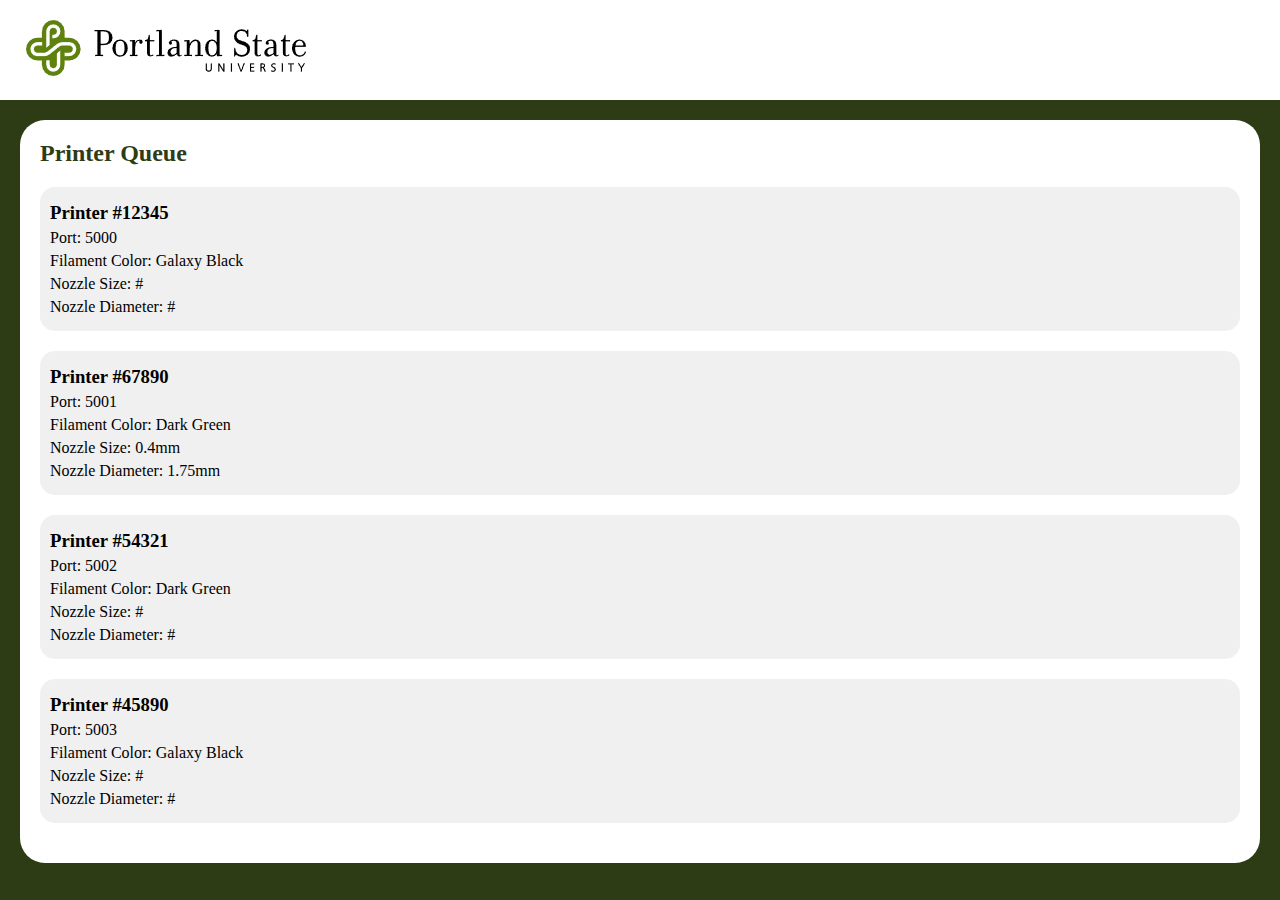
==== index.html @ fbbd2416 "Queue view" ====
<!DOCTYPE html>
<html lang="en">
<head>
    <meta charset="UTF-8">
    <meta name="viewport" content="width=device-width, initial-scale=1.0">
    <link rel="stylesheet" href="styles.css">
    <title>Capstone Webpages</title>
</head>
<body>
    <div class="nav-container">
        <img src="./Images/PSU logo.png" alt="PSU Logo">
    </div>
    
    <div class="printer-queue">
    <h2>Printer Queue</h2>
        <ul>
            <li>
                <h3>Printer #12345</h3>
                <p>Port: 5000</p>
                <p>Filament Color: Galaxy Black</p>
                <p>Nozzle Size: #</p>
                <p>Nozzle Diameter: #</p>
            </li>
            <li>
                <h3>Printer #67890</h3>
                <p>Port: 5001</p>
                <p>Filament Color: Dark Green</p>
                <p>Nozzle Size: 0.4mm</p>
                <p>Nozzle Diameter: 1.75mm</p>
            </li>
            <li>
                <h3>Printer #54321</h3>
                <p>Port: 5002</p>
                <p>Filament Color: Dark Green</p>
                <p>Nozzle Size: #</p>
                <p>Nozzle Diameter: #</p>
            </li>
            <li>
                <h3>Printer #45890</h3>
                <p>Port: 5003</p>
                <p>Filament Color: Galaxy Black</p>
                <p>Nozzle Size: #</p>
                <p>Nozzle Diameter: #</p>
            </li>
            <!-- Add more printer details here as needed -->
        </ul>
    </div>
</body>
</html>
---- styles.css ----
:root {
    --main-color-green: #2e3c16;
    --main-color-white: white; 
}

body {
    margin: 0;
    padding: 0;
    box-sizing: border-box;
    background-color: var(--main-color-green);
}

/********** Img **********/ 
.nav-container {
    height: 100px;
    background-color: var(--main-color-white);
}

.nav-container img {
    padding: 10px 25px;
}

/********** Printer queue **********/
.printer-queue {
    margin: 20px;
    padding: 20px;
    background-color: var(--main-color-white);
    border-radius: 25px;
}

.printer-queue h2 {
    margin-top: 0;
    color: var(--main-color-green);
}

.printer-queue ul {
    list-style-type: none;
    padding: 0;
}

.printer-queue li {
    background-color: #f0f0f0;
    margin: 20px 0;
    padding: 10px;
    border-radius: 15px;
}

.printer-queue li h3, 
.printer-queue li p {
    margin: 5px 0;
}
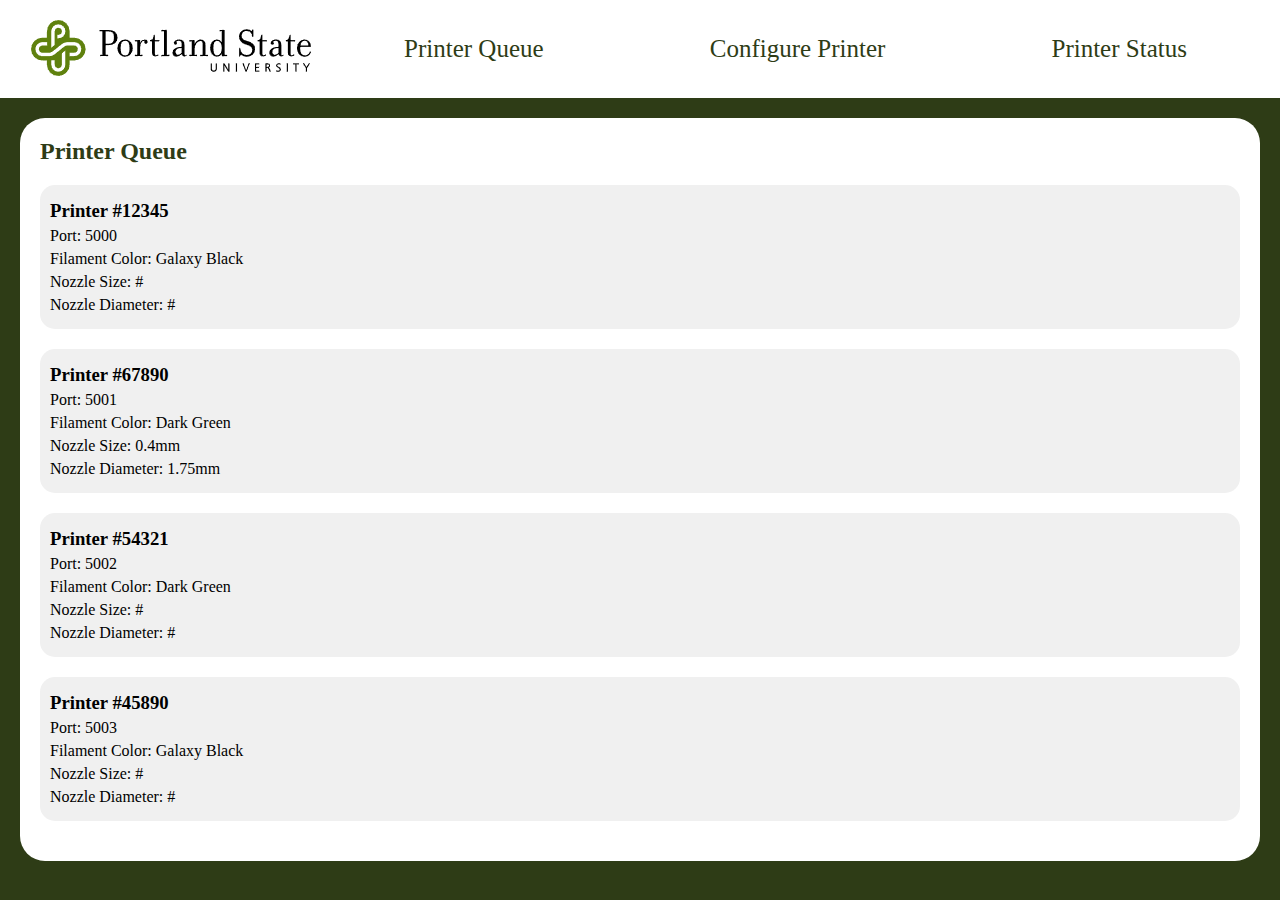
==== commit 79f4c778: "Configure & navbar" ====
--- a/index.html
+++ b/index.html
@@ -9,8 +9,14 @@
 <body>
     <div class="nav-container">
         <img src="./Images/PSU logo.png" alt="PSU Logo">
+        <nav>
+            <ul>
+                <li><a href="index.html">Printer Queue</a></li>
+                <li><a href="configure.html">Configure Printer</a></li>
+                <li><a href="status.html">Printer Status</a></li>
+            </ul>
+        </nav>
     </div>
-    
     <div class="printer-queue">
     <h2>Printer Queue</h2>
         <ul>
--- a/styles.css
+++ b/styles.css
@@ -11,13 +11,53 @@
 }
 
 /********** Img **********/ 
-.nav-container {
+/*.nav-container {
     height: 100px;
     background-color: var(--main-color-white);
 }
 
 .nav-container img {
     padding: 10px 25px;
+}
+*/
+.nav-container {
+    display: flex;
+    align-items: center;
+    justify-content: start;
+    padding: 10px;
+    background-color: var(--main-color-white);
+}
+
+.nav-container img {
+    margin-left: 20px;
+}
+
+nav {
+    display: flex;
+    flex-grow: 1;
+    justify-content: center;
+}
+
+nav ul {
+    display: flex;
+    justify-content: space-around;
+    width: 100%;
+    list-style: none;
+    padding: 0;
+    margin: 0;
+}
+
+nav ul li a {
+    text-decoration: none;
+    color: var(--main-color-green);
+    padding: 5px 10px;
+    border-radius: 10px;
+    font-size: 25px;
+    font-weight: 450;
+}
+
+nav ul li a:hover {
+    background-color: #e4e4e4;
 }
 
 /********** Printer queue **********/
@@ -49,3 +89,41 @@
 .printer-queue li p {
     margin: 5px 0;
 }
+
+/********** Configure **********/
+.config-container {
+    margin: 20px;
+    padding: 20px;
+    background-color: var(--main-color-white);
+    color: var(--main-color-green);
+    border-radius: 5px;
+    box-shadow: 0 4px 8px rgba(0, 0, 0, 0.1);
+}
+
+.config-container h2 {
+    color: var(--main-color-green);
+    font-weight: 450;
+}
+
+.config-container form {
+    display: grid;
+    grid-gap: 10px;
+    align-items: center;
+}
+
+.config-container form label, .config-container form select, .config-container form button {
+    padding: 8px;
+    margin: 5px 0;
+}
+
+.config-container form button {
+    background-color: var(--main-color-green);
+    color: var(--main-color-white);
+    border: none;
+    cursor: pointer;
+    border-radius: 5px;
+}
+
+.config-container form button:hover {
+    background-color: #1e2a10;
+}